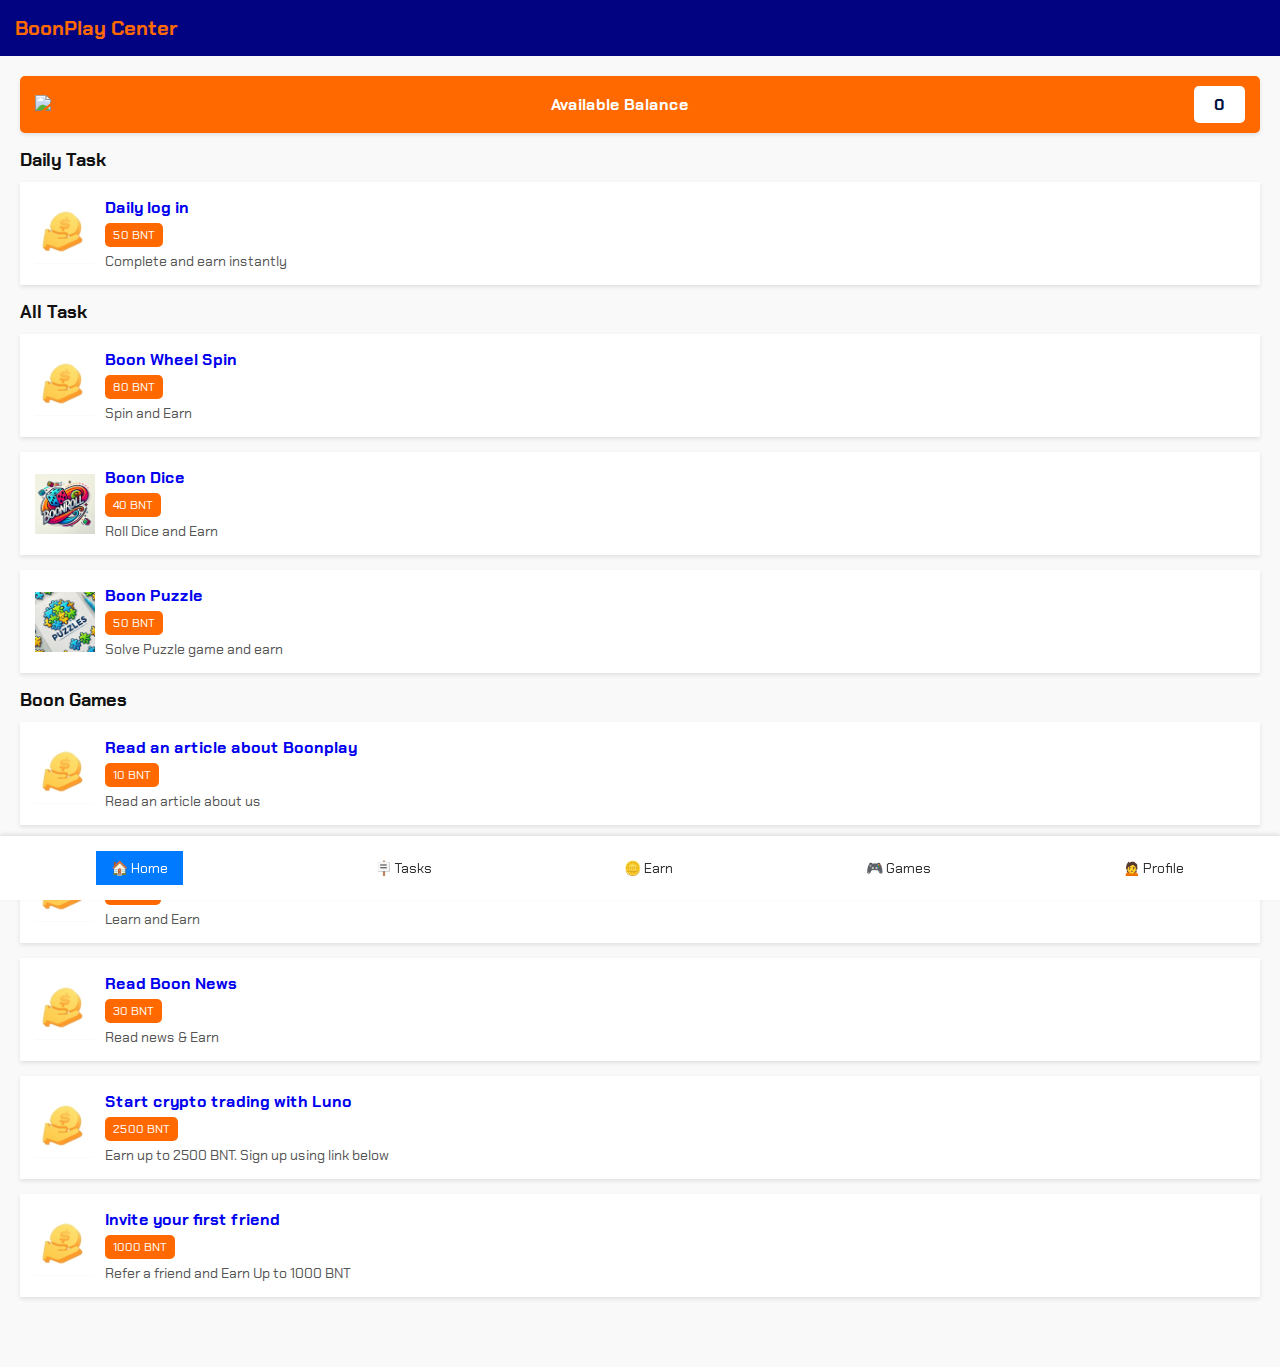
==== index.html @ dcc4d1b6 "Update index.html" ====
<!DOCTYPE html>
<html lang="en">
<head>
  <meta charset="UTF-8">
  <meta name="viewport" content="width=device-width, initial-scale=1.0">
  <title>Boonplay Dashboard</title>                <link rel="preconnect" href="https://fonts.googleapis.com">
  <link rel="preconnect" href="https://fonts.gstatic.com" crossorigin>
  <link href="https://fonts.googleapis.com/css2?family=Chakra+Petch:wght@400;600;700&family=Mulish&display=swap"
    rel="stylesheet">
  
  <style>
    /* General Reset */
    * {
      margin: 0;
      padding: 0;
      box-sizing: border-box;
      font-family: "Chakra petch", sans-serif;
    }

    body {
      background-color: #f9f9f9;
      color: rgb(65,88,208);
    }
    a {
      text-decoration: none;
    }

    /* Header */
    .header {
      background-color: rgb(2,3,129);
      color: rgba(255,105,0,1);
      padding: 15px;
      display: flex;
      justify-content: space-between;
      align-items: center;
    }

    .header h1 {
      font-size: 20px;
      
    }

    .header-icons {
      display: flex;
      gap: 10px;
    }

    .header-icons span {
      font-size: 18px;
      cursor: pointer;
    }

    /* Main Content */
    .container {
      padding: 20px;
    }

    .price {
      display: flex;
         justify-content: space-between;
            padding: 10px 20px;
            align-items: center;
      background-color: rgba(255,105,0,1);
      border-radius: 5px;
      padding: 10px 15px;
      font-weight: bold;
      color: #fff;
      margin-bottom: 15px;
      box-shadow: 0 2px 4px rgba(0, 0, 0, 0.1);
    }

    .price img {
      width: 20px;
      height: 20px;
    }

    .price span {
      font-size: 16px;
      font-weight: bold;
      color: #001041;
      margin-left: 10px;
      background: #fff;
      
            border-radius: 5px;
            padding: 8px 20px;
            font-weight: bold;
      
    }

    h2 {
      font-size: 18px;
      margin-bottom: 10px;
    }

    /* Store Cards */
    .store-card {
      background-color: #fff;
      display: flex;
      align-items: center;
      padding: 15px;
      border-radius: 1px;
      box-shadow: 0 2px 4px rgba(0, 0, 0, 0.1);
      margin-bottom: 15px;
    }

    .store-card img {
      width: 60px;
      height: 60px;
      border-radius: 0%;
      margin-right: 10px;
    }

    .store-details h3 {
      font-size: 16px;
      margin-bottom: 5px;
    }

    .store-details p {
      font-size: 14px;
      color: #555;
    }

    .store-details .tag {
      background-color: rgba(255,105,0,1);
      color: #fff;
      font-size: 12px;
      padding: 4px 8px;
      border-radius: 5px;
      display: inline-block;
      margin-bottom: 5px;
    }

    /* Footer */
    .footer {
      display: flex;
      justify-content: space-around;
      align-items: center;
      background-color: #fff;
      box-shadow: 0 -2px 4px rgba(0, 0, 0, 0.1);
      padding: 15px 0;
      position: fixed;
      bottom: 0;
      width: 100%;
    
    }

    .footer span {
      font-size: 14px;
      color: #2f2f2f;
      cursor: pointer;
    }

    .footer .active {
      color: #fff;
      background-color: #007bff;
      padding: 8px 15px;
    }
        .banner {
      position: relative;
            padding: 10px 15px;
    }

    .banner img {
      width: 100%;
      border-radius: 10px;
    }

    .banner-content {
      position: relative;
      top: 10px;
      left: 20px;
      background: #ff7300;
      padding: 15px;
      border-radius: 10px;
      text-align: center;
      color: white;
      width: calc(100% - 40px);
    }

    .banner-content h2 {
      font-size: 1.5rem;
      font-weight: bold;
    }

    .banner-content p {
      font-size: 1rem;
      margin: 10px 0;
    }

    .banner-content button {
      background-color: #f54e42;
      border: none;
      padding: 10px 20px;
      color: white;
      font-size: 1rem;
      cursor: pointer;
      border-radius: 5px;
    }
      .custom-alert {
      display: none;
      position: fixed;
      top: 50%;
      left: 50%;
    
      
      transform: translate(-50%, -50%);
      
            border: 3px solid #6f42c1;
      background: linear-gradient(120deg, #d4a1ff, #f9f9f9);
      color: black;
      box-shadow: 0 2px 10px rgba(0, 0, 0, 0.2);      padding: 20px;
      border-radius: 10px;
      width: 90%;
      max-width: 400px;
      box-shadow: 0 4px 8px rgba(0, 0, 0, 0.2);
      text-align: center;
      z-index: 1000;
    }
      .modal {
            display: none; /* Hidden by default */
            position: fixed; 
            z-index: 1; /* Sit on top */
            left: 0;
            top: 30%;
            width: 100%; /* Full width */
            height: 100%; /* Full height */
            overflow: auto; /* Enable scroll if needed */
            background-color: hsla(240, 18%, 75%, .8); /* Black with opacity */
        }
.modal h2 {
  font-weight: bolder;
  color: hsl(240, 8%, 15%);
  font-size: 1.5rem;;
}
.modal p {
  margin-bottom: 1.5rem;
  color: #333;
}
        .modal-content {
            background-color: #fefefe;
            margin: 15% auto;
            padding: 20px;
            border: 1px solid #888;
            width: 80%; /* Could be adjusted */
            box-shadow: 0 4px 8px rgba(0, 0, 0, 0.2);
            animation: slideIn 0.5s ease-out;
        }

        /* Close button styles */
        .close {
            color: #222;
            float: right;
          font-size: 24px;
            font-weight: bold;


        }

        .close:hover,
        .close:focus {
            color: black;
            text-decoration: none;
            cursor: pointer;
        }
        button {
          padding: 10px 20px;
            font-size: 16px;
            cursor: pointer;
            background-color: #007;
            color: white;
            border: none;
            border-radius: 4px;
        }
        

        /* Button style */
        .open-modal-btn {
            padding: 10px 20px;
            font-size: 16px;
            cursor: pointer;
            background-color: hsl(240, 16%, 18%);
            color: white;
            border: none;
            border-radius: 4px;
        }

        .open-modal-btn:hover {
            background-color: #45a049;
        }

        /* Animation for modal */
        @keyframes slideIn {
            from { top: -300px; opacity: 0; }
            to { top: 15%; opacity: 1; }
        }
  </style>
</head>
<body>
  <!-- Header -->
  <div class="header">
    <h1>BoonPlay Center</h1>
  </div>

  <!-- Main Content -->
  <div class="container">
    <!-- Price Section -->

    <div class="price">
      
      <img src="https://img.icons8.com/ios-filled/50/000000/money.png" alt="Price">Available Balance
      <span id="user-balance">0
      </span>
  
      
      
    </div>
    <div id="myModal" class="modal">
        <!-- Modal content -->
        <div class="modal-content">
            <span class="close" id="closeBtn">&times;</span>
            <h2>Congratulations</h2>
            <p>Claim your 20 BNT daily login rewards now!</p>
            <button id="claim-bonus">Claim </button>
        </div>
    </div>
    
  <div class="custom-alert" id="custom-alert"></div>
    <!-- Stores Section -->
    <h2 style="color:#111;">Daily Task</h2>

    <a href="#" id="openModalBtn"> <div class="store-card">
      <img src="coin.jpg" alt="Avatar">
      <div class="store-details">
        <h3>Daily log in</h3>
        <span class="tag">50 BNT</span>
        <p>Complete and earn instantly  </p>
      </div>
    </div></a>
    <h2 style="color:#111;">All Task</h2>
   <a href="boon-spin.html"><div class="store-card">
      <img src="coin.jpg" alt="Avatar">
      <div class="store-details">
        <h3>Boon Wheel Spin </h3>
        <span class="tag">80 BNT</span>
        <p>Spin and Earn </p>
      </div>
    </div></a>

  <a href="boon-dice.html">   <div class="store-card">
      <img src="boonroll.png" alt="Avatar">
      <div class="store-details">
        <h3>Boon Dice</h3>
        <span class="tag">40 BNT</span>
        <p>Roll Dice and Earn </p>
      </div>
    </div></a>
 <a href="boon-puzzle.html"><div class="store-card">
      <img src="puzzle.png" alt="Avatar">
      <div class="store-details">
        <h3>Boon Puzzle</h3>
        <span class="tag">50 BNT</span>
        <p>Solve Puzzle game and earn</p>
      </div>
    </div>
    </a>
  
      <h2 style="color:#111;">Boon Games</h2>

    <a href="#"> <div class="store-card">
      <img src="coin.jpg" alt="Avatar">
      <div class="store-details">
        <h3>Read an article about Boonplay</h3>
        <span class="tag">10 BNT</span>
        <p>Read an article about us</p>
      </div>
    </div></a>

   <a href="#"><div class="store-card">
      <img src="coin.jpg" alt="Avatar">
      <div class="store-details">
        <h3>Watch video tutorial</h3>
        <span class="tag">75 BNT</span>
        <p>Learn and Earn</p>
      </div>
    </div></a>
   <a href="#"><div class="store-card">
      <img src="coin.jpg" alt="Avatar">
      <div class="store-details">
        <h3>Read Boon News</h3>
        <span class="tag">30 BNT</span>
        <p>Read news & Earn</p>
      </div>
    </div></a>
   <a href="https://www.luno.com/invite/P94473" target="blank"><div class="store-card">
      <img src="coin.jpg" alt="Avatar">
      <div class="store-details">
        <h3>Start crypto trading with Luno</h3>
        <span class="tag">2500 BNT</span>
        <p>
      Earn up to 2500 BNT. Sign up using  link below</p>
      </div>
    </div></a>
   <a href="#"><div class="store-card" style="margin-bottom:50px;">
      <img src="coin.jpg" alt="Avatar">
      <div class="store-details">
        <h3>Invite your first friend </h3>
        <span class="tag">1000 BNT</span>
        <p> Refer a friend and Earn Up to 1000 BNT </p>
      </div>
    </div></a>
    </div>
    

  <!-- Footer -->
  <div class="footer">
    <span class="active">🏠 Home</span>
    <span>🪧 Tasks</span>
    <span>🪙 Earn</span>
    <span>🎮 Games</span>
    <span>🙍 Profile</span>
  </div>
      </script>
        <script src="https://www.gstatic.com/firebasejs/8.2.10/firebase-app.js"></script>
    <script src="https://www.gstatic.com/firebasejs/8.2.10/firebase-auth.js"></script>
    <script src="https://www.gstatic.com/firebasejs/8.2.10/firebase-firestore.js"></script>

  <script>
    // Firebase Configuration
    const firebaseConfig = {
      apiKey: "AIzaSyAtVvPjdsj84mWqaG4-7SyjbljCnslZ1SM",
      authDomain: "hendaa-1.firebaseapp.com",
      projectId: "hendaa-1",
      storageBucket: "hendaa-1.appspot.com",
      messagingSenderId: "831134776479",
      appId: "1:831134776479:web:56cd7098fc69cd70a376aa"
    };

    // Initialize Firebase
    firebase.initializeApp(firebaseConfig);
    const auth = firebase.auth();
    const db = firebase.firestore();
const customAlert = document.getElementById('custom-alert');

    // Retrieve User Info and Balance
    auth.onAuthStateChanged((user) => {
      if (user) {
        const userId = user.uid;


        // Show user info on the page

        // Check if balance exists in Firestore
        const userDocRef = db.collection("users").doc(userId);
        userDocRef.get().then((doc) => {
          if (doc.exists) {
            // Show existing balance
            document.getElementById("user-balance").textContent = doc.data().balance || 0;
          } else {
            // Initialize new user balance as 0
            userDocRef.set({ balance: 0, lastClaimed: null }, { merge: true });
          }
        }).catch((error) => {
          console.error("Error fetching balance:", error);
        });

        // Claim Daily Bonus
        document.getElementById("claim-bonus").addEventListener("click", () => {
          userDocRef.get().then((doc) => {
            if (doc.exists) {
              const userData = doc.data();
              const lastClaimed = userData.lastClaimed ? new Date(userData.lastClaimed) : null;
              const now = new Date();

              if (!lastClaimed || now - lastClaimed > 24 * 60 * 60 * 1000) {
                // Update balance and set lastClaimed
                const newBalance = (userData.balance || 0) + 20;
                userDocRef.update({
                  balance: newBalance,
                  lastClaimed: now.toISOString()
                }).then(() => {
                  document.getElementById("user-balance").textContent = newBalance;
                  showAlert("Reward Claimed Successfully !");
                });
              } else {
                showAlert("Claimed Already. Come back tomorrow!");
              }
            }
          }).catch((error) => {
            console.error("Error claiming bonus:", error);
          });
        });
      } else {
        // Redirect to login if no user is logged in
        showAlert("You are not logged in! Redirecting to login page...");
        window.location.href = "login.html";
      }
    });
    function showAlert(message) {
      customAlert.textContent = message;
      customAlert.style.display = "block";
      setTimeout(() => (customAlert.style.display = "none"), 2000);
    }
    // Logout Functionality
    document.getElementById("logout-button").addEventListener("click", () => {
      auth.signOut()
        .then(() => {
          showAlert=("Logged out successfully!");
          window.location.href = "login.html";
        })
        .catch((error) => {
          console.error("Logout error:", error);
        });
    });
  </script>
   <script>
        // Get the modal and buttons
        var modal = document.getElementById("myModal");
        var openModalBtn = document.getElementById("openModalBtn");
        var closeBtn = document.getElementById("closeBtn");

        // When the user clicks the button, open the modal
        openModalBtn.onclick = function() {
            modal.style.display = "block";
        }

        // When the user clicks the close button, close the modal
        closeBtn.onclick = function() {
            modal.style.display = "none";
        }

        // When the user clicks anywhere outside of the modal, close it
        window.onclick = function(event) {
            if (event.target == modal) {
                modal.style.display = "none";
            }
        }
    </script>
</body>
</html>
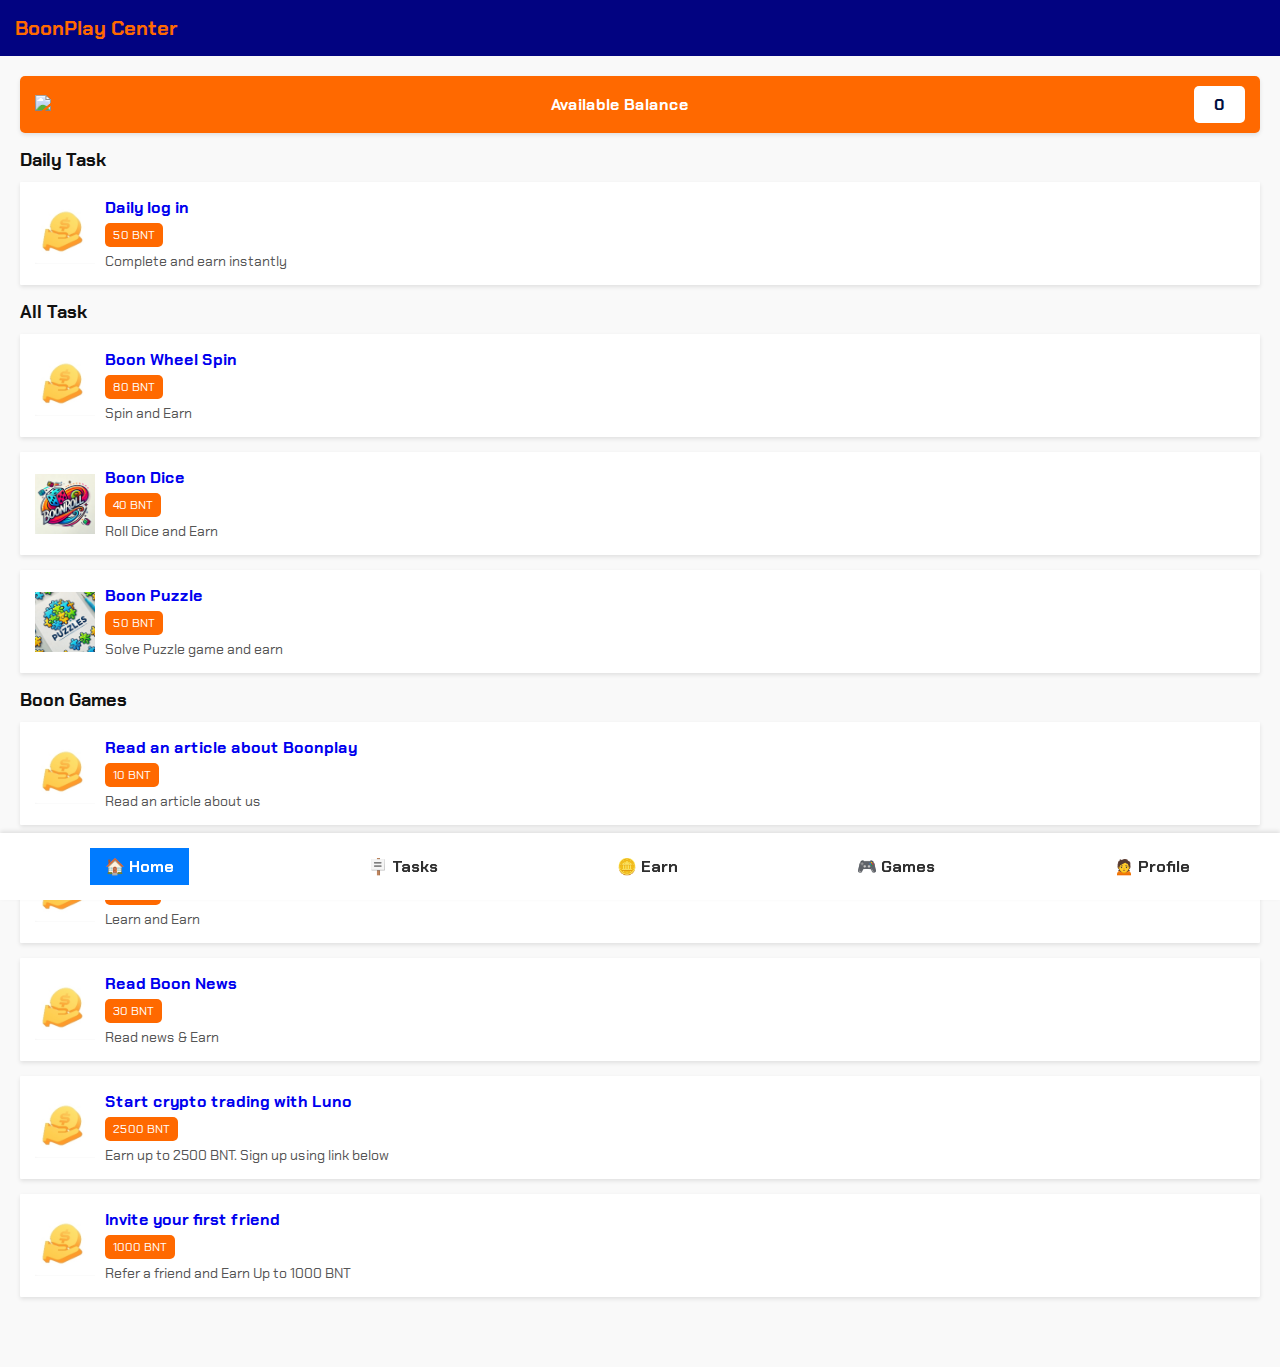
==== commit 9ef61cf9: "Update index.html" ====
--- a/index.html
+++ b/index.html
@@ -145,9 +145,10 @@
     }
 
     .footer span {
-      font-size: 14px;
+      font-size: 16px;
       color: #2f2f2f;
       cursor: pointer;
+      font-weight: bold;
     }
 
     .footer .active {
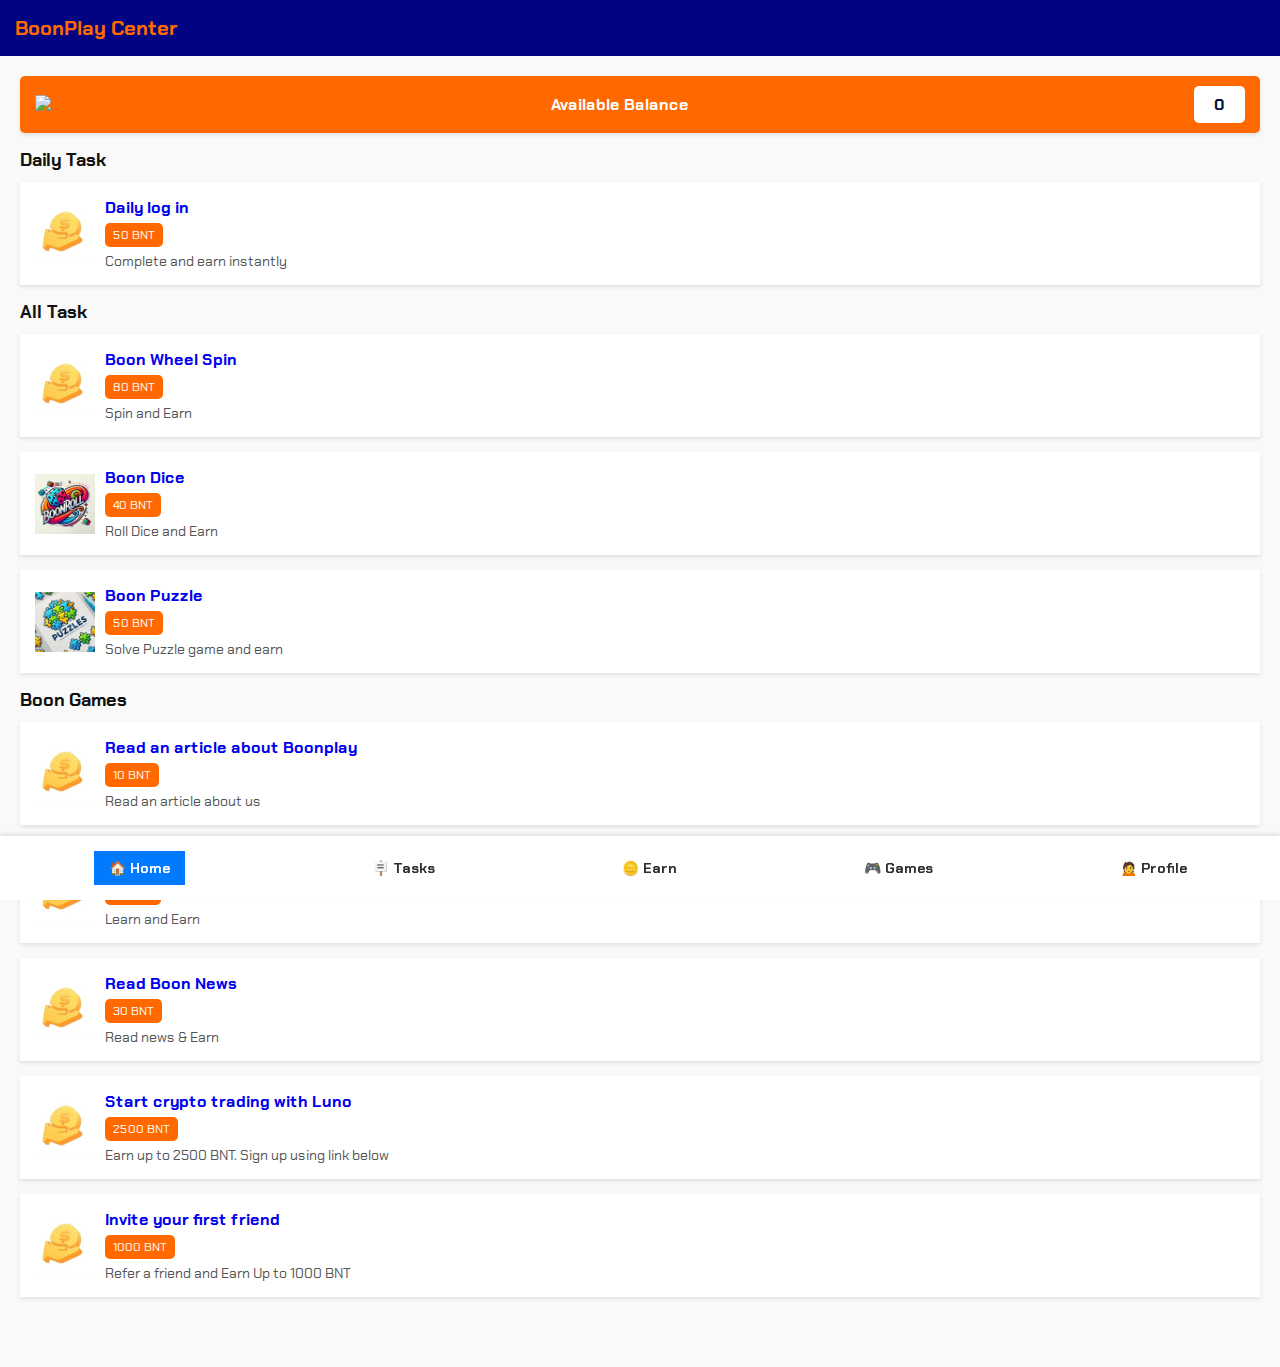
==== commit 6d718ae5: "Update index.html" ====
--- a/index.html
+++ b/index.html
@@ -145,7 +145,7 @@
     }
 
     .footer span {
-      font-size: 16px;
+      font-size: 14px;
       color: #2f2f2f;
       cursor: pointer;
       font-weight: bold;
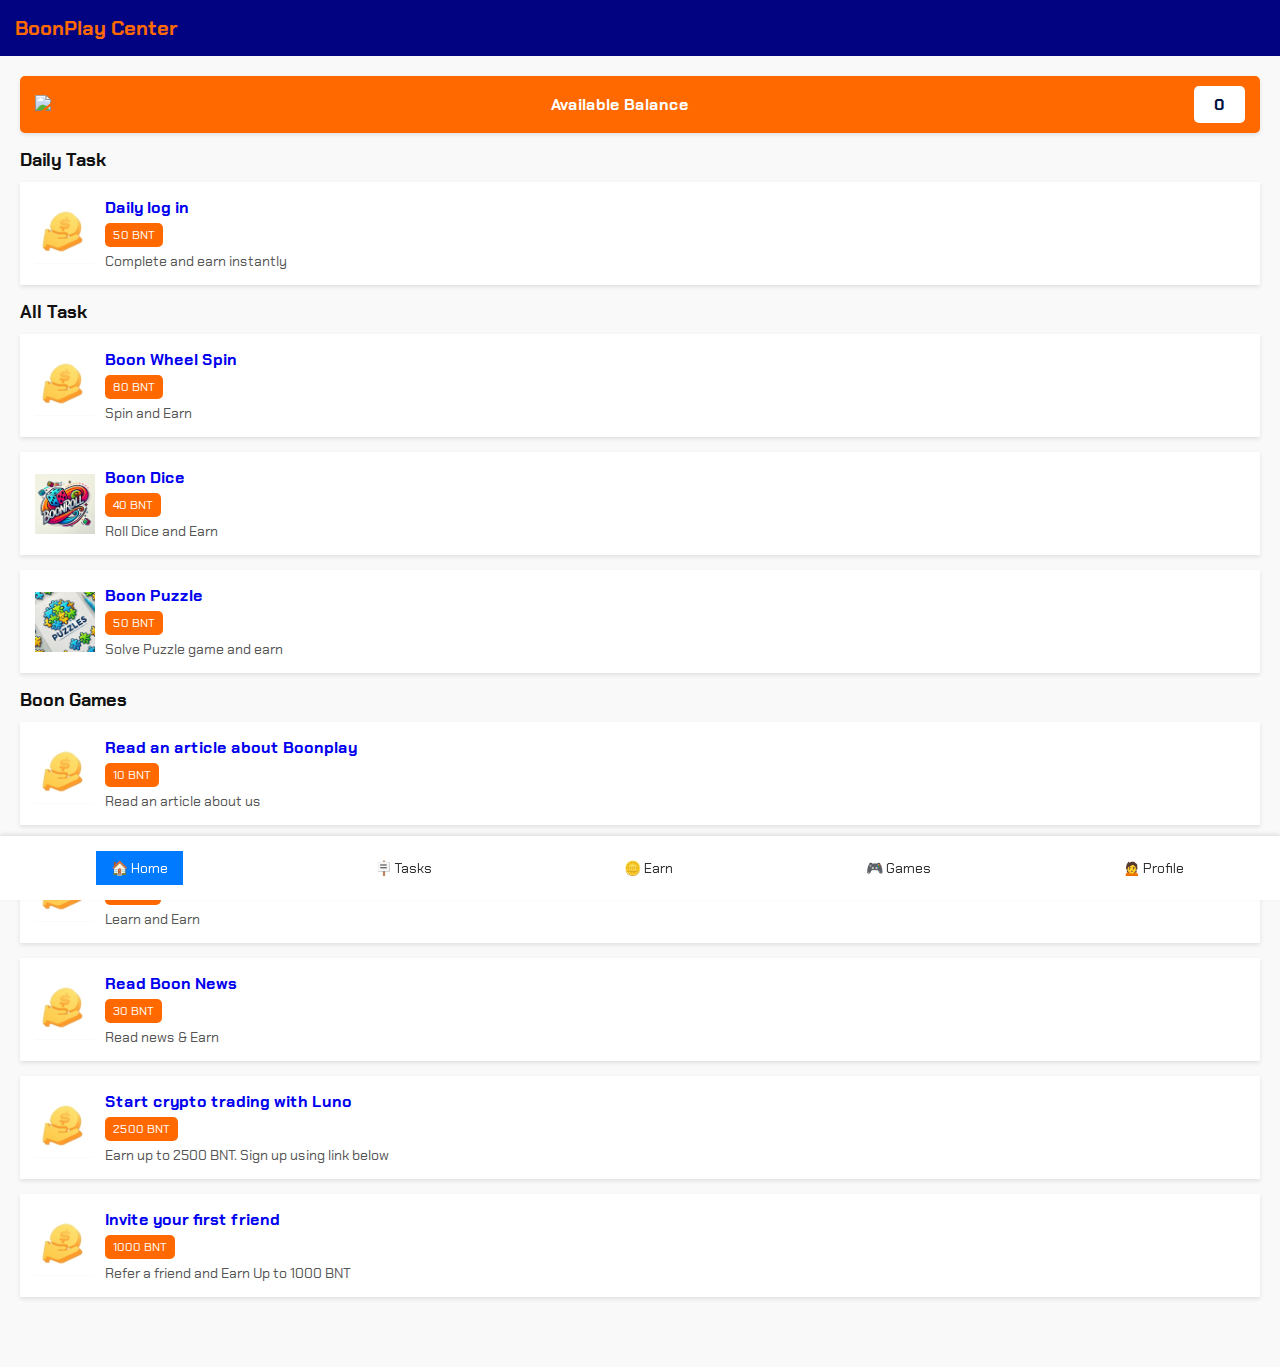
==== commit c29d4b3b: "Update index.html" ====
--- a/index.html
+++ b/index.html
@@ -148,7 +148,7 @@
       font-size: 14px;
       color: #2f2f2f;
       cursor: pointer;
-      font-weight: bold;
+    
     }
 
     .footer .active {
